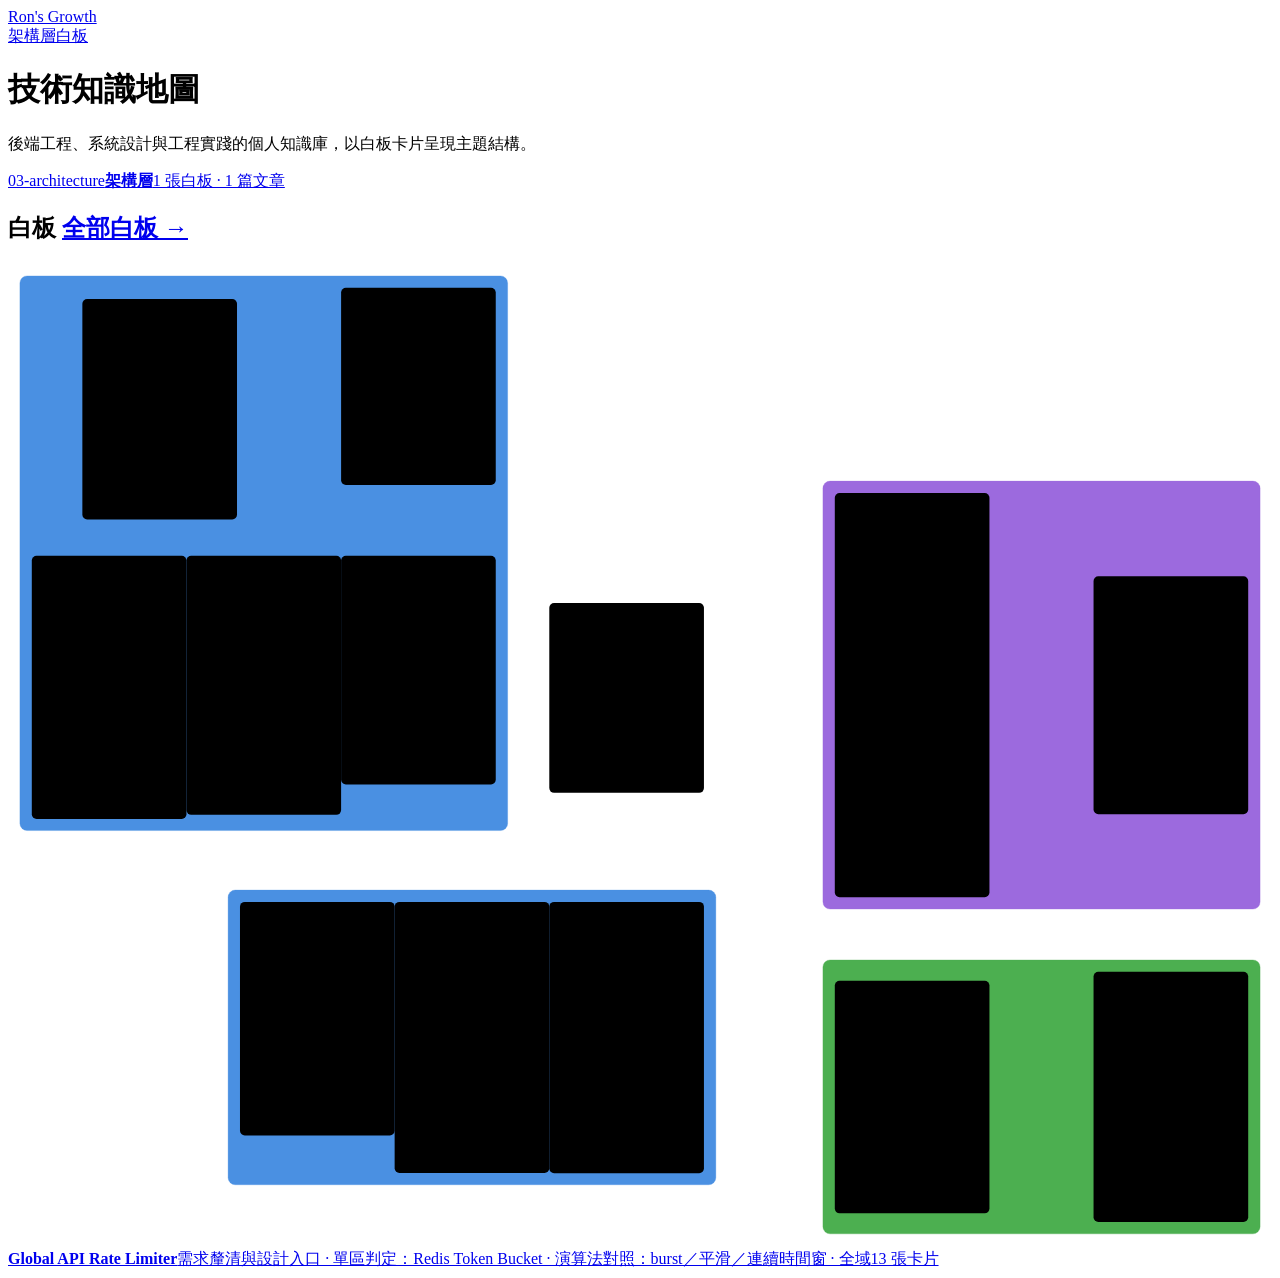
==== index.html @ 60448dfb "deploy: ron03wlb/growth@18f4661b486bb16cfc4eeaca54d53e3a5e171bae" ====
<!DOCTYPE html><html lang="zh-Hant"><head><meta charset="utf-8"><meta name="viewport" content="width=device-width, initial-scale=1"><title>首頁 · Ron's Growth</title><link rel="stylesheet" href="/growth-site/_astro/Base.BKz5aqPE.css"></head><body><header class="site-header"><a class="brand" href="/growth-site/">Ron's Growth</a><nav><a href="/growth-site/03-architecture/">架構層</a><a href="/growth-site/canvas/">白板</a></nav></header><main class="narrow"><h1>技術知識地圖</h1><p class="lead">後端工程、系統設計與工程實踐的個人知識庫，以白板卡片呈現主題結構。</p><div class="layer-grid"><a class="layer-card" href="/growth-site/03-architecture/"><span class="layer-id">03-architecture</span><strong>架構層</strong><span>1 張白板 · 1 篇文章</span></a></div><h2>白板 <a class="section-more" href="/growth-site/canvas/">全部白板 →</a></h2><div class="layer-grid"><a class="layer-card canvas-card" href="/growth-site/03-architecture/canvas/global-api-rate-limiter/"><svg class="canvas-thumb" viewBox="120 120 4250 3301" preserveAspectRatio="xMidYMid meet" role="img" aria-label="Global API Rate Limiter 縮圖"><rect class="thumb-group" x="160" y="160" width="1640" height="1865" rx="24" style="stroke:#4a90e2;fill:#4a90e2"></rect><rect class="thumb-group" x="2860" y="850" width="1470" height="1439" rx="24" style="stroke:#9c6ade;fill:#9c6ade"></rect><rect class="thumb-group" x="860" y="2225" width="1640" height="991" rx="24" style="stroke:#4a90e2;fill:#4a90e2"></rect><rect class="thumb-group" x="2860" y="2460" width="1470" height="921" rx="24" style="stroke:#4caf50;fill:#4caf50"></rect><line class="thumb-edge" x1="1500" y1="531.5" x2="2200" y2="1579"></line><line class="thumb-edge" x1="2200" y1="1579" x2="3160" y2="1569.5"></line><line class="thumb-edge" x1="3160" y1="1569.5" x2="3160" y2="2921"></line><line class="thumb-edge" x1="3160" y1="2921" x2="4030" y2="2920.5"></line><line class="thumb-edge" x1="1500" y1="531.5" x2="630" y2="608.5"></line><line class="thumb-edge" x1="3160" y1="1569.5" x2="4030" y2="1570"></line><rect class="thumb-card" x="3770" y="2500" width="520" height="841" rx="16"></rect><rect class="thumb-card" x="3770" y="1170" width="520" height="800" rx="16"></rect><rect class="thumb-card" x="1240" y="200" width="520" height="663" rx="16"></rect><rect class="thumb-card" x="200" y="1101" width="520" height="885" rx="16"></rect><rect class="thumb-card" x="370" y="238" width="520" height="741" rx="16"></rect><rect class="thumb-card" x="720" y="1101" width="520" height="871" rx="16"></rect><rect class="thumb-card" x="1240" y="1101" width="520" height="769" rx="16"></rect><rect class="thumb-card" x="2900" y="2530" width="520" height="782" rx="16"></rect><rect class="thumb-card" x="2900" y="890" width="520" height="1359" rx="16"></rect><rect class="thumb-card" x="900" y="2265" width="520" height="785" rx="16"></rect><rect class="thumb-card" x="1420" y="2265" width="520" height="911" rx="16"></rect><rect class="thumb-card" x="1940" y="2265" width="520" height="912" rx="16"></rect><rect class="thumb-card" x="1940" y="1260" width="520" height="638" rx="16"></rect></svg><strong>Global API Rate Limiter</strong><span class="canvas-desc">需求釐清與設計入口 · 單區判定：Redis Token Bucket · 演算法對照：burst／平滑／連續時間窗 · 全域</span><span>13 張卡片</span></a></div></main></body></html>
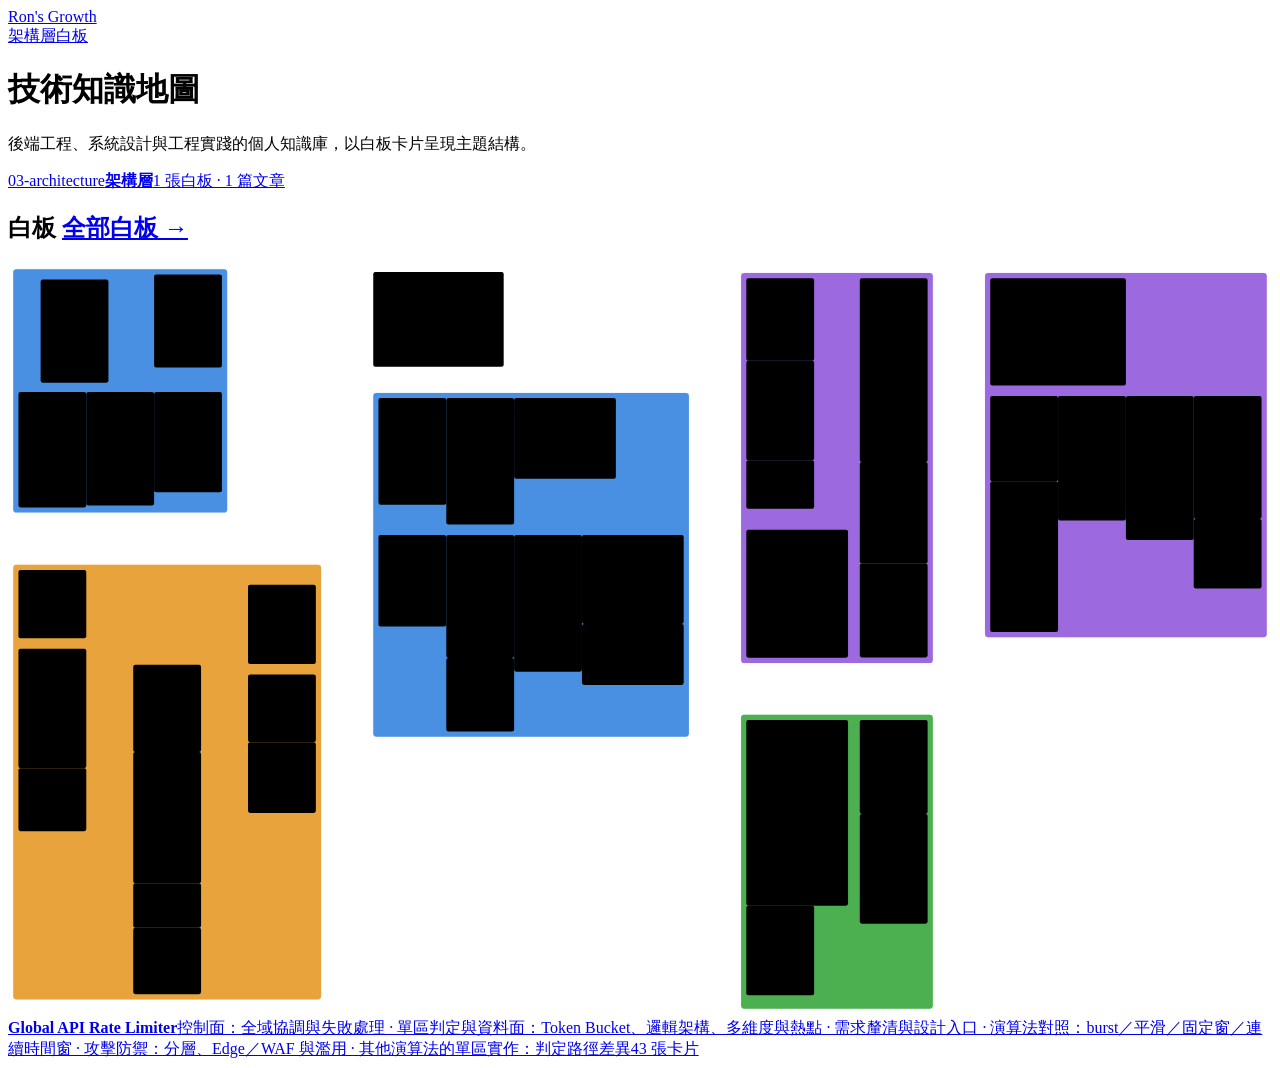
==== commit 5a76ffde: "deploy: ron03wlb/growth@ee6de3b0385128091ac70d2268c73456d80786a0" ====
--- a/index.html
+++ b/index.html
@@ -1 +1 @@
-<!DOCTYPE html><html lang="zh-Hant"><head><meta charset="utf-8"><meta name="viewport" content="width=device-width, initial-scale=1"><title>首頁 · Ron's Growth</title><link rel="stylesheet" href="/growth-site/_astro/Base.BKz5aqPE.css"></head><body><header class="site-header"><a class="brand" href="/growth-site/">Ron's Growth</a><nav><a href="/growth-site/03-architecture/">架構層</a><a href="/growth-site/canvas/">白板</a></nav></header><main class="narrow"><h1>技術知識地圖</h1><p class="lead">後端工程、系統設計與工程實踐的個人知識庫，以白板卡片呈現主題結構。</p><div class="layer-grid"><a class="layer-card" href="/growth-site/03-architecture/"><span class="layer-id">03-architecture</span><strong>架構層</strong><span>1 張白板 · 1 篇文章</span></a></div><h2>白板 <a class="section-more" href="/growth-site/canvas/">全部白板 →</a></h2><div class="layer-grid"><a class="layer-card canvas-card" href="/growth-site/03-architecture/canvas/global-api-rate-limiter/"><svg class="canvas-thumb" viewBox="120 120 4250 3301" preserveAspectRatio="xMidYMid meet" role="img" aria-label="Global API Rate Limiter 縮圖"><rect class="thumb-group" x="160" y="160" width="1640" height="1865" rx="24" style="stroke:#4a90e2;fill:#4a90e2"></rect><rect class="thumb-group" x="2860" y="850" width="1470" height="1439" rx="24" style="stroke:#9c6ade;fill:#9c6ade"></rect><rect class="thumb-group" x="860" y="2225" width="1640" height="991" rx="24" style="stroke:#4a90e2;fill:#4a90e2"></rect><rect class="thumb-group" x="2860" y="2460" width="1470" height="921" rx="24" style="stroke:#4caf50;fill:#4caf50"></rect><line class="thumb-edge" x1="1500" y1="531.5" x2="2200" y2="1579"></line><line class="thumb-edge" x1="2200" y1="1579" x2="3160" y2="1569.5"></line><line class="thumb-edge" x1="3160" y1="1569.5" x2="3160" y2="2921"></line><line class="thumb-edge" x1="3160" y1="2921" x2="4030" y2="2920.5"></line><line class="thumb-edge" x1="1500" y1="531.5" x2="630" y2="608.5"></line><line class="thumb-edge" x1="3160" y1="1569.5" x2="4030" y2="1570"></line><rect class="thumb-card" x="3770" y="2500" width="520" height="841" rx="16"></rect><rect class="thumb-card" x="3770" y="1170" width="520" height="800" rx="16"></rect><rect class="thumb-card" x="1240" y="200" width="520" height="663" rx="16"></rect><rect class="thumb-card" x="200" y="1101" width="520" height="885" rx="16"></rect><rect class="thumb-card" x="370" y="238" width="520" height="741" rx="16"></rect><rect class="thumb-card" x="720" y="1101" width="520" height="871" rx="16"></rect><rect class="thumb-card" x="1240" y="1101" width="520" height="769" rx="16"></rect><rect class="thumb-card" x="2900" y="2530" width="520" height="782" rx="16"></rect><rect class="thumb-card" x="2900" y="890" width="520" height="1359" rx="16"></rect><rect class="thumb-card" x="900" y="2265" width="520" height="785" rx="16"></rect><rect class="thumb-card" x="1420" y="2265" width="520" height="911" rx="16"></rect><rect class="thumb-card" x="1940" y="2265" width="520" height="912" rx="16"></rect><rect class="thumb-card" x="1940" y="1260" width="520" height="638" rx="16"></rect></svg><strong>Global API Rate Limiter</strong><span class="canvas-desc">需求釐清與設計入口 · 單區判定：Redis Token Bucket · 演算法對照：burst／平滑／連續時間窗 · 全域</span><span>13 張卡片</span></a></div></main></body></html>+<!DOCTYPE html><html lang="zh-Hant"><head><meta charset="utf-8"><meta name="viewport" content="width=device-width, initial-scale=1"><title>首頁 · Ron's Growth</title><link rel="stylesheet" href="/growth-site/_astro/Base.BaEQ_gfx.css"></head><body><header class="site-header"><a class="brand" href="/growth-site/">Ron's Growth</a><nav><a href="/growth-site/03-architecture/">架構層</a><a href="/growth-site/canvas/">白板</a></nav></header><main class="narrow"><h1>技術知識地圖</h1><p class="lead">後端工程、系統設計與工程實踐的個人知識庫，以白板卡片呈現主題結構。</p><div class="layer-grid"><a class="layer-card" href="/growth-site/03-architecture/"><span class="layer-id">03-architecture</span><strong>架構層</strong><span>1 張白板 · 1 篇文章</span></a></div><h2>白板 <a class="section-more" href="/growth-site/canvas/">全部白板 →</a></h2><div class="layer-grid"><a class="layer-card canvas-card" href="/growth-site/03-architecture/canvas/global-api-rate-limiter/"><svg class="canvas-thumb" viewBox="120 120 9690 5749" preserveAspectRatio="xMidYMid meet" role="img" aria-label="Global API Rate Limiter 縮圖"><rect class="thumb-group" x="5740" y="3576" width="1470" height="2253" rx="24" style="stroke:#4caf50;fill:#4caf50"></rect><rect class="thumb-group" x="5740" y="189" width="1470" height="2990" rx="24" style="stroke:#9c6ade;fill:#9c6ade"></rect><rect class="thumb-group" x="160" y="160" width="1640" height="1866" rx="24" style="stroke:#4a90e2;fill:#4a90e2"></rect><rect class="thumb-group" x="2920" y="1108" width="2420" height="2636" rx="24" style="stroke:#4a90e2;fill:#4a90e2"></rect><rect class="thumb-group" x="160" y="2426" width="2360" height="3332" rx="24" style="stroke:#e8a33d;fill:#e8a33d"></rect><rect class="thumb-group" x="7610" y="189" width="2160" height="2792" rx="24" style="stroke:#9c6ade;fill:#9c6ade"></rect><line class="thumb-edge" x1="1500" y1="557" x2="3420" y2="545"></line><line class="thumb-edge" x1="3420" y1="545" x2="6040" y2="545.5"></line><line class="thumb-edge" x1="6170" y1="4327.5" x2="6910" y2="4756.5"></line><line class="thumb-edge" x1="1500" y1="557" x2="630" y2="634"></line><line class="thumb-edge" x1="6040" y1="545.5" x2="6910" y2="933.5"></line><line class="thumb-edge" x1="1340" y1="3527" x2="2220" y2="3526.5"></line><line class="thumb-edge" x1="630" y1="634" x2="460" y2="2727.5"></line><line class="thumb-edge" x1="460" y1="2727.5" x2="460" y2="3527"></line><line class="thumb-edge" x1="460" y1="3527" x2="1340" y2="3527"></line><line class="thumb-edge" x1="6040" y1="1811" x2="6170" y2="2647.5"></line><line class="thumb-edge" x1="6170" y1="2647.5" x2="6170" y2="4327.5"></line><line class="thumb-edge" x1="6170" y1="4327.5" x2="6910" y2="3976"></line><rect class="thumb-card" x="5780" y="3616" width="780" height="1423" rx="16"></rect><rect class="thumb-card" x="6650" y="4336" width="520" height="841" rx="16"></rect><rect class="thumb-card" x="6650" y="3616" width="520" height="720" rx="16"></rect><rect class="thumb-card" x="5780" y="5039" width="520" height="687" rx="16"></rect><rect class="thumb-card" x="5780" y="229" width="520" height="633" rx="16"></rect><rect class="thumb-card" x="6650" y="229" width="520" height="1409" rx="16"></rect><rect class="thumb-card" x="5780" y="862" width="520" height="763" rx="16"></rect><rect class="thumb-card" x="5780" y="1625" width="520" height="372" rx="16"></rect><rect class="thumb-card" x="6650" y="1638" width="520" height="778" rx="16"></rect><rect class="thumb-card" x="6650" y="2416" width="520" height="720" rx="16"></rect><rect class="thumb-card" x="5780" y="2157" width="780" height="981" rx="16"></rect><rect class="thumb-card" x="1240" y="200" width="520" height="714" rx="16"></rect><rect class="thumb-card" x="200" y="1101" width="520" height="885" rx="16"></rect><rect class="thumb-card" x="370" y="238" width="520" height="792" rx="16"></rect><rect class="thumb-card" x="720" y="1101" width="520" height="871" rx="16"></rect><rect class="thumb-card" x="1240" y="1101" width="520" height="769" rx="16"></rect><rect class="thumb-card" x="2960" y="1148" width="520" height="818" rx="16"></rect><rect class="thumb-card" x="3480" y="1148" width="520" height="970" rx="16"></rect><rect class="thumb-card" x="4000" y="2198" width="520" height="1047" rx="16"></rect><rect class="thumb-card" x="2960" y="2198" width="520" height="701" rx="16"></rect><rect class="thumb-card" x="3480" y="2198" width="520" height="942" rx="16"></rect><rect class="thumb-card" x="4000" y="1148" width="780" height="619" rx="16"></rect><rect class="thumb-card" x="4520" y="2198" width="780" height="681" rx="16"></rect><rect class="thumb-card" x="4520" y="2879" width="780" height="468" rx="16"></rect><rect class="thumb-card" x="3480" y="3140" width="520" height="564" rx="16"></rect><rect class="thumb-card" x="200" y="2466" width="520" height="523" rx="16"></rect><rect class="thumb-card" x="1080" y="3193" width="520" height="668" rx="16"></rect><rect class="thumb-card" x="1960" y="3267" width="520" height="519" rx="16"></rect><rect class="thumb-card" x="1080" y="3861" width="520" height="1007" rx="16"></rect><rect class="thumb-card" x="200" y="3069" width="520" height="916" rx="16"></rect><rect class="thumb-card" x="200" y="3985" width="520" height="483" rx="16"></rect><rect class="thumb-card" x="1960" y="2579" width="520" height="608" rx="16"></rect><rect class="thumb-card" x="1960" y="3786" width="520" height="542" rx="16"></rect><rect class="thumb-card" x="1080" y="4868" width="520" height="341" rx="16"></rect><rect class="thumb-card" x="1080" y="5209" width="520" height="509" rx="16"></rect><rect class="thumb-card" x="7650" y="229" width="1040" height="823" rx="16"></rect><rect class="thumb-card" x="7650" y="1132" width="520" height="654" rx="16"></rect><rect class="thumb-card" x="8170" y="1132" width="520" height="955" rx="16"></rect><rect class="thumb-card" x="8690" y="1132" width="520" height="1104" rx="16"></rect><rect class="thumb-card" x="9210" y="1132" width="520" height="942" rx="16"></rect><rect class="thumb-card" x="9210" y="2074" width="520" height="534" rx="16"></rect><rect class="thumb-card" x="7650" y="1786" width="520" height="1155" rx="16"></rect><rect class="thumb-card" x="2920" y="182" width="1000" height="726" rx="16"></rect></svg><strong>Global API Rate Limiter</strong><span class="canvas-desc">控制面：全域協調與失敗處理 · 單區判定與資料面：Token Bucket、邏輯架構、多維度與熱點 · 需求釐清與設計入口 · 演算法對照：burst／平滑／固定窗／連續時間窗 · 攻擊防禦：分層、Edge／WAF 與濫用 · 其他演算法的單區實作：判定路徑差異</span><span>43 張卡片</span></a></div></main></body></html>
